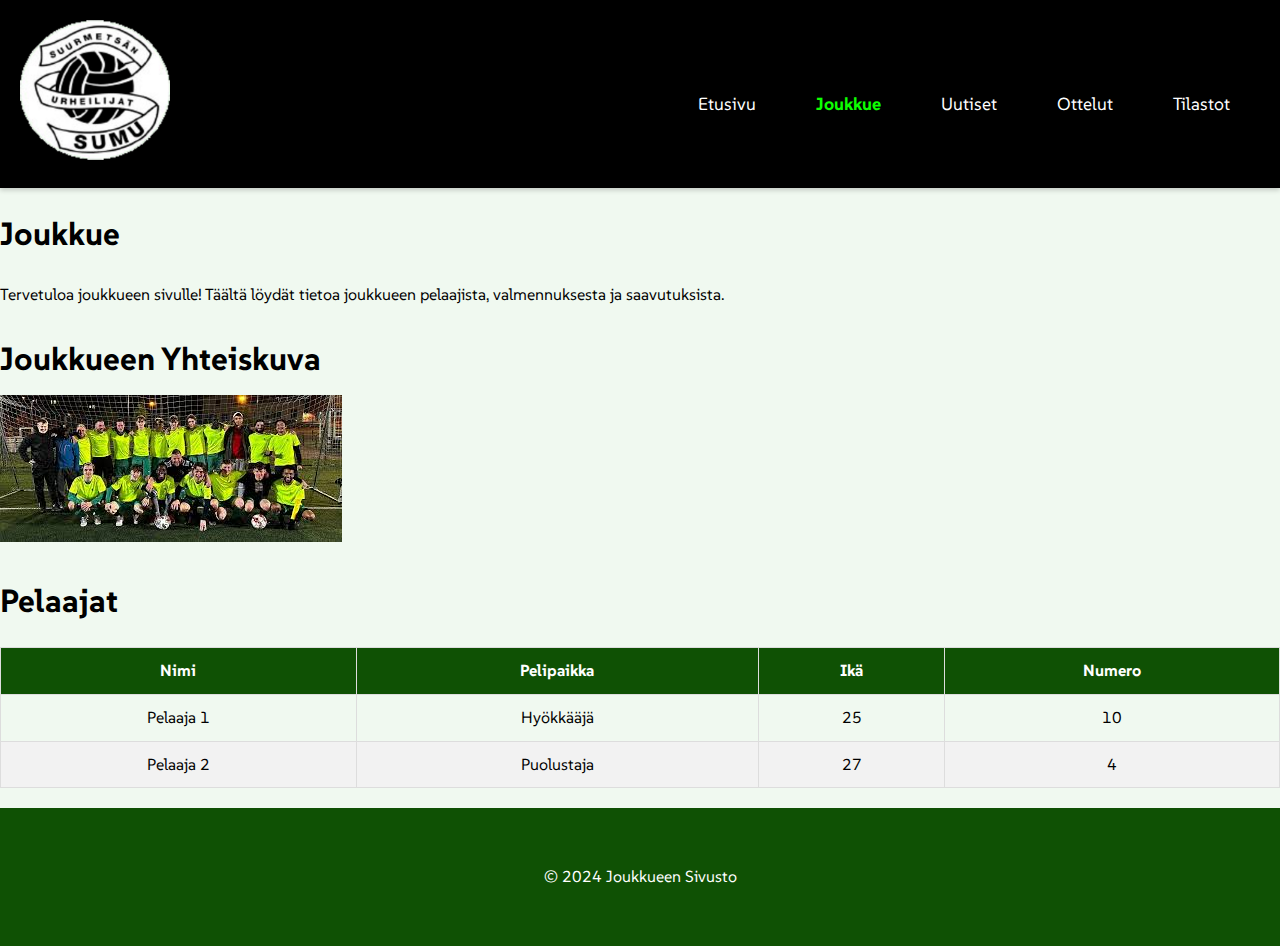
==== joukkuesivu.html @ e2d400bb "Add files via upload" ====
<!DOCTYPE html>
<html lang="fi">

<head>
    <meta charset="UTF-8">
    <meta http-equiv="X-UA-Compatible" content="IE=edge">
    <meta name="viewport" content="width=device-width, initial-scale=1.0">
    <title>Joukkue</title>
    <link href="tyyli.css" rel="stylesheet" type="text/css">
    <link rel="preconnect" href="https://fonts.googleapis.com">
    <link rel="preconnect" href="https://fonts.gstatic.com" crossorigin>
    <link href="https://fonts.googleapis.com/css2?family=SUSE:wght@100..800&display=swap" rel="stylesheet">
</head>

<body>
    <header>
        <div class="header-container">
            <a href="index.html" class="logo">
                <img src="kuvat/logo.png" alt="Logo">
            </a>
            <nav class="navbar">
                <ul>
                    <li><a href="index.html">Etusivu</a></li>
                    <li><a href="#joukkue" class="active">Joukkue</a></li>
                    <li><a href="#uutiset">Uutiset</a></li>
                    <li><a href="#ottelut">Ottelut</a></li>
                    <li><a href="#tilastot">Tilastot</a></li>
                </ul>
            </nav>
        </div>
    </header>

    <main>
        <section class="joukkue-info">
            <h1>Joukkue</h1>
            <p>Tervetuloa joukkueen sivulle! Täältä löydät tietoa joukkueen pelaajista, valmennuksesta ja saavutuksista.</p>
        </section>

        <section class="joukkuekuva">
            <h2>Joukkueen Yhteiskuva</h2>
            <div class="joukkuekuva-container">
                <img src="kuvat/Joukkue.jpg" alt="Joukkueen yhteiskuva">
            </div>
        </section>

        <section class="pelaajat">
            <h2>Pelaajat</h2>
            <table>
                <thead>
                    <tr>
                        <th>Nimi</th>
                        <th>Pelipaikka</th>
                        <th>Ikä</th>
                        <th>Numero</th>
                    </tr>
                </thead>
                <tbody>
                    <tr>
                        <td>Pelaaja 1</td>
                        <td>Hyökkääjä</td>
                        <td>25</td>
                        <td>10</td>
                    </tr>
                    <tr>
                        <td>Pelaaja 2</td>
                        <td>Puolustaja</td>
                        <td>27</td>
                        <td>4</td>
                    </tr>
                    <!-- Lisää pelaajia tarpeen mukaan -->
                </tbody>
            </table>
        </section>

        
    </main>

    <footer>
        <div class="footer-container">
            <p>&copy; 2024 Joukkueen Sivusto</p>
        </div>
    </footer>
</body>

</html>
---- tyyli.css ----
body {
  background-color: #f0f9f0;
  line-height: 1.6;
  color: rgb(0, 0, 0);
  margin: 0;
  font-family: "SUSE";
}

header,
footer {
  text-align: center;
}

.content-container {
  display: flex;
  justify-content: space-between;
}

/* Sarjataulukon tyyli */
.sarjataulukko {
  flex: 1;
  margin-right: 20px;
}

table {
  width: 100%;
  border-collapse: collapse;
  margin: 20px 0;
}

table,
th,
td {
  border: 1px solid #ddd;
  padding: 10px;
  text-align: center;
}

th {
  background-color: #0f5104;
  color: white;
}

tr:nth-child(even) {
  background-color: #f2f2f2;
}

tr:hover {
  background-color: #ddd;
}

.team-name {
  text-align: left;
  padding-left: 10px;
}

/* Uutisten tyyli */
.uutiset {
  flex: 1;
  background-color: #fff;
  padding: 20px;
  border: 1px solid #ddd;
}

.uutiset h2 {
  margin-top: 0;
}

.uutinen {
  margin-bottom: 20px;
}

.uutinen h3 {
  margin: 0;
}

.uutinen p {
  margin: 5px 0;
}

/* Logo */
.logo {
  width: 150px;
  height: auto;
}

/* Header tyylit */
header {
  background-color: #000000;
  padding: 15px 20px;
  box-shadow: 0 2px 5px rgba(0, 0, 0, 0.2);
}

.header-container {
  display: flex;
  align-items: center;
  justify-content: space-between;
}

.logo img {
  max-width: 150px;
}

.header-text h1 {
  color: white;
  font-size: 2.5em;
  margin: 0;
}

.header-text p {
  font-size: 1.2em;
  color: #ffffff;
}

/* Navigaatio */
.navbar {
  margin-top: 20px;
}

.navbar ul {
  list-style-type: none;
  display: flex;
  padding: 0;
  margin: 0;
}

.navbar li {
  margin: 0 20px;
}

.navbar a {
  text-decoration: none;
  color: #ffffff;
  font-size: 1.1em;
  padding: 5px 10px;
  border-radius: 5px;
  transition: background-color 0.3s;
}

.navbar a:hover {
  background-color: #0f5104
}

.navbar a.active {
  font-weight: bold;
  color: #0dff00;
}

/* Hakulomake */
.search-form {
  display: flex;
}

.search-form input {
  padding: 8px;
  border: none;
  border-radius: 5px 0 0 5px;
  outline: none;
}

.search-form button {
  padding: 8px 15px;
  border: none;
  border-radius: 0 5px 5px 0;
  background-color: #0f5104;
  color: white;
  cursor: pointer;
  transition: background-color 0.3s;
}

.search-form button:hover {
  background-color: #0f5104;
}

/* Media kyselyt */
@media only screen and (max-width: 420px) {
  .navbar ul {
      flex-direction: column;
      align-items: center;
  }
  .header-text h1 {
      font-size: 2em;
  }
  .header-text p {
      font-size: 1em;
  }
  .header-image {
      max-width: 150px;
  }
}

main h2 {
  font-size: 2em;
  margin-bottom: 10px;
}

main p,
main ul {
  margin-bottom: 20px;
}

footer {
  background-color: #0f5104;
  color: white;
  padding: 20px;
  text-align: center;
  
}
/* Footer-kuvakkeiden koko */
.social-media img {
  width: 30px;  /* Kuvan leveys */
  height: 30px; /* Kuvan korkeus */
  margin: 0 10px; /* Kuvien välit */
  object-fit: cover; /* Pitää kuvan mittasuhteet sopivina */
}

.social-media {
  display: flex;
  justify-content: center;
  margin-top: 15px;
}

.footer-container {
  text-align: center;
  padding: 20px;
  color: white;
}
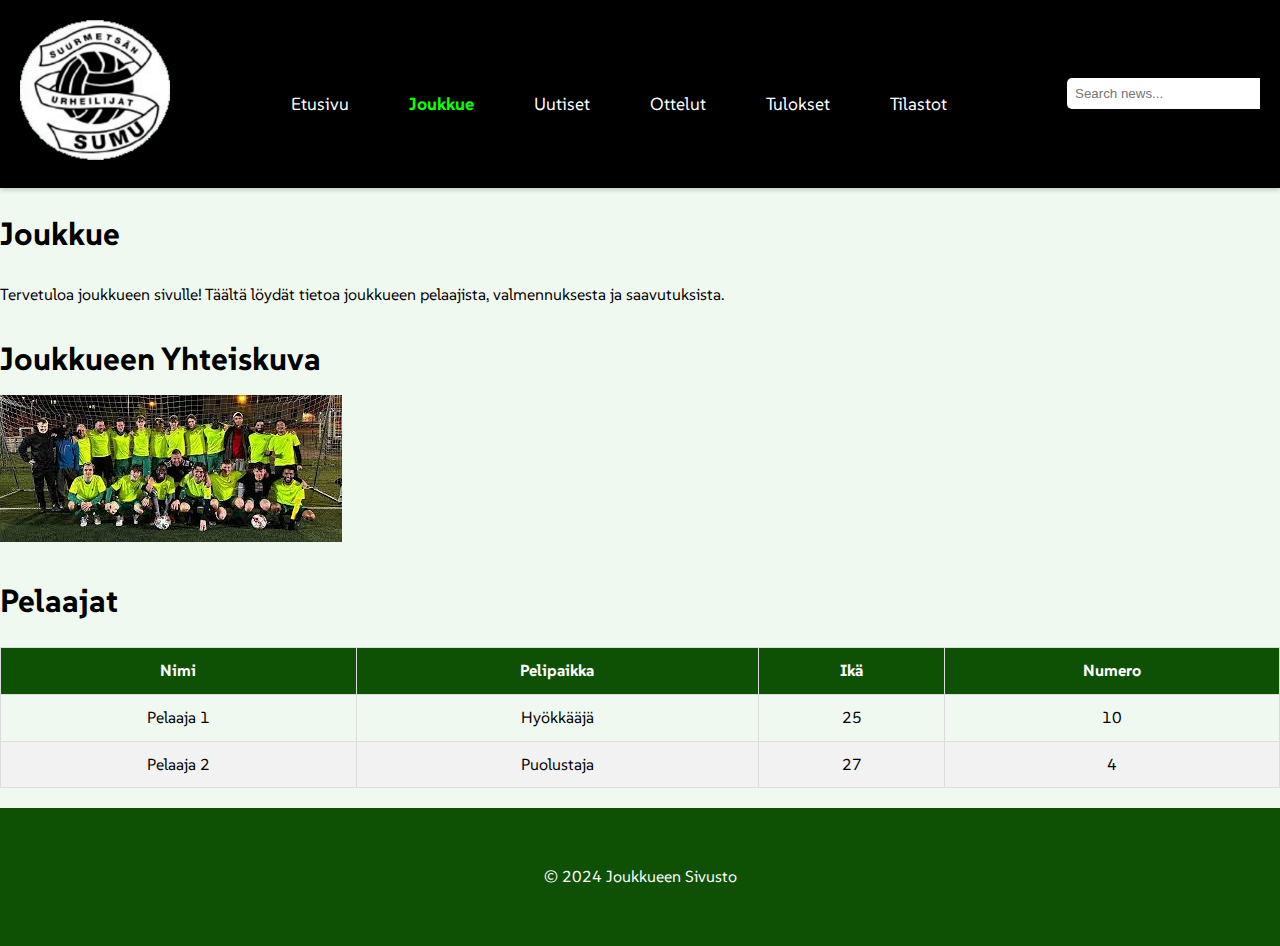
==== commit eb63e41e: "Update joukkuesivu.html" ====
--- a/joukkuesivu.html
+++ b/joukkuesivu.html
@@ -16,17 +16,21 @@
     <header>
         <div class="header-container">
             <a href="index.html" class="logo">
-                <img src="kuvat/logo.png" alt="Logo">
+                <img src="kuvat/logo.png" alt="News Website Logo">
             </a>
             <nav class="navbar">
                 <ul>
                     <li><a href="index.html">Etusivu</a></li>
-                    <li><a href="#joukkue" class="active">Joukkue</a></li>
-                    <li><a href="#uutiset">Uutiset</a></li>
-                    <li><a href="#ottelut">Ottelut</a></li>
-                    <li><a href="#tilastot">Tilastot</a></li>
+                    <li><a href="joukkuesivu.html" class="active">Joukkue</a></li> <!-- Make this link active -->
+                    <li><a href="uutiset.html">Uutiset</a></li>
+                    <li><a href="https://tulospalvelu.palloliitto.fi/team/48928/fixture">Ottelut</a></li>
+                    <li><a href="#business">Tulokset</a></li>
+                    <li><a href="https://tulospalvelu.palloliitto.fi/team/48928/players">Tilastot</a></li>
                 </ul>
             </nav>
+            <form class="search-form">
+                <input type="text" placeholder="Search news...">
+            </form>
         </div>
     </header>
 
@@ -82,4 +86,4 @@
     </footer>
 </body>
 
-</html>+</html>
